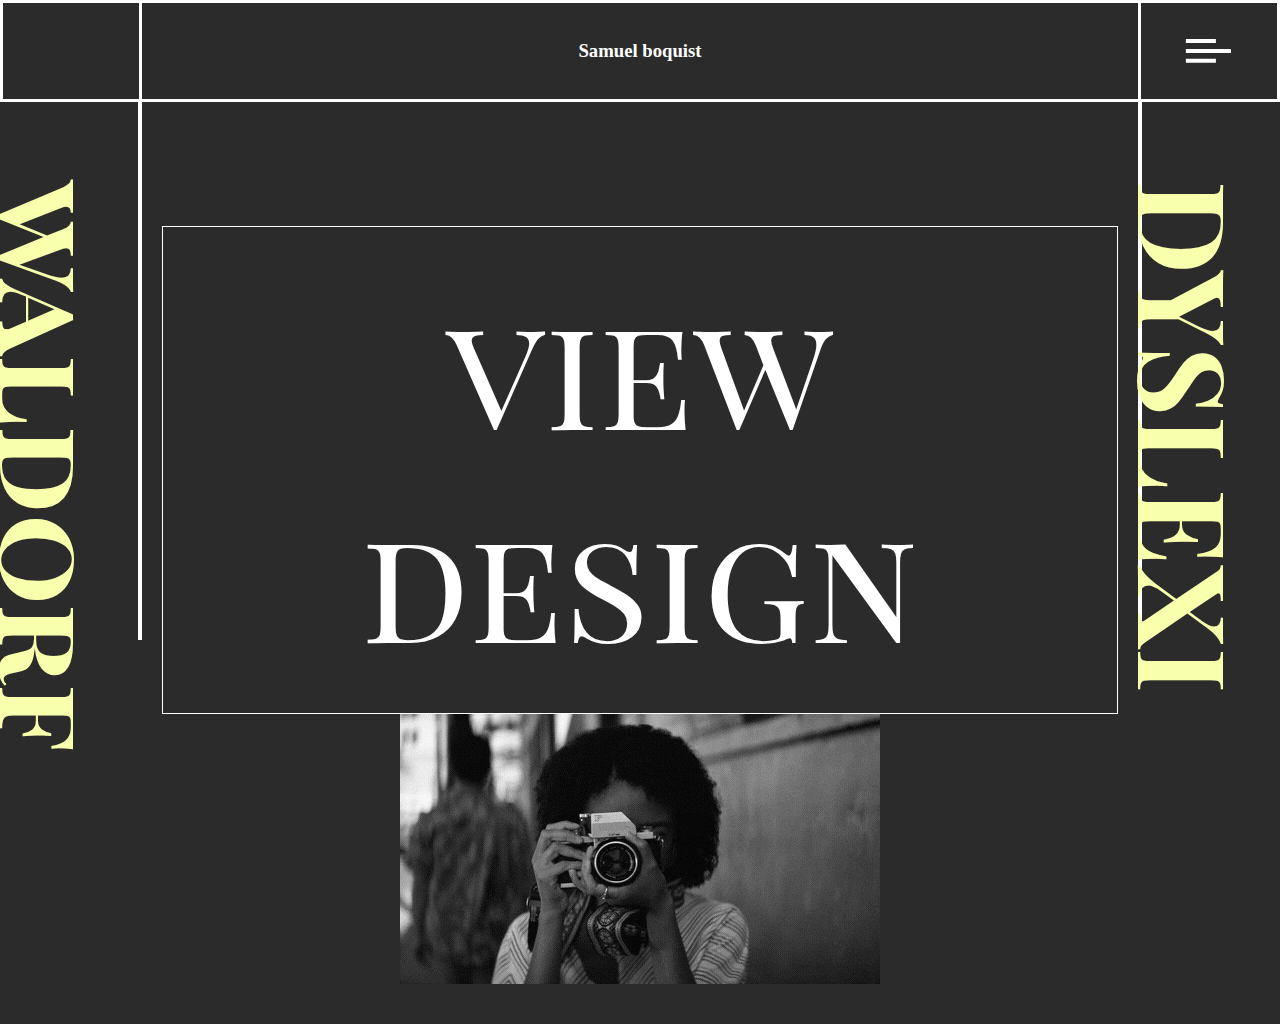
==== about.html @ 55b7f7b8 "new new push" ====
<!DOCTYPE html>
<html lang="en">
<head>
    <meta charset="UTF-8">
    <meta http-equiv="X-UA-Compatible" content="IE=edge">
    <meta name="viewport" content="width=device-width, initial-scale=1.0">
    <link rel="stylesheet" href="style.css">
    <link rel="preconnect" href="https://fonts.googleapis.com">
<link rel="preconnect" href="https://fonts.gstatic.com" crossorigin>
<link href="https://fonts.googleapis.com/css2?family=Playfair+Display+SC:wght@400;700&display=swap" rel="stylesheet">
    <title>Document</title>
</head>
<body>
    <main>
        <article class="grid-container">

            <div></div>

<!-- ------------------------------DIV 1--------------------------------- -->

            <div><h3 class="menu">Samuel boquist</h3></div>


<!-- ------------------------------DIV 2--------------------------------- -->

            <div><svg width="46,5" height="24" viewBox="0 0 31 16" fill="none" xmlns="http://www.w3.org/2000/svg" class="menu">
                <path d="M20.0178 15.8914H0V13.2428H20.0178V15.8914ZM30.0267 9.26996H0V6.6214H30.0267V9.26996ZM20.0178 2.64856H0V0H20.0178V2.64856Z" fill="white"/>
                </svg></div>  

<!-- ------------------------------DIV 3--------------------------------- -->

            <div class="grid-side" >
                <div class="line1"></div>
                <article class="side-test">
                    <h2 class="ZERO">
                        waldorf
                    </h2>
                    
                </article>
            </div>

<!-- ------------------------------DIV 4--------------------------------- -->

            <div class="grid-main-col">
                <article class="Design">
                    <a href="photo.html" class="text-design-knap"> view design</a>
                  <img src="bilder/giphy.gif" alt="">
                  
                    
                </article>  
            </div>

<!-- ------------------------------DIV 5--------------------------------- -->
<div class="grid-side" >
    <div class="line2"></div>
    <article class="side-test">
        <h2 class="ZERO">
            DYSLEXI
        </h2>
        
    </article>
</div>
 <!-- ------------------------------DIV 6--------------------------------- -->           
        </article>
    </main>
</body>
</html>
---- style.css ----
body {
      background-color: rgb(43, 43, 43);
      margin: 0%;}


    .image1{
      background-image: url("bilder/giphy.gif"); 
      background-color: #cccccc; 
      background-position: center; 
      background-repeat: no-repeat; 
      background-size: cover;
    }

/* -----------------menu-------------menu-------------menu--------------- */

    .grid-container {
      display: grid;
      grid-template-columns: 1fr 7fr 1fr;
      grid-template-rows: 8vw 42vw;
      grid-gap: 0;
    }
      
    .grid-container > div:nth-child(1) {
      display: flex;
      justify-content: space-evenly;
      border-style: solid;
      padding: 10px;
      color: white;

      }

    .grid-container > div:nth-child(2) {
      display: flex;
      justify-content: space-evenly;
      border-style: solid;
      border-left: none;
      border-right: none;
      padding: 10px;
      color: white;
    }
      
    .grid-container > div:nth-child(3) {
      display: flex;
      justify-content: space-evenly;
      border-style: solid;
      padding: auto;
      color: white;
    }

    .menu{
      margin: auto;
    }


/* ---------line----------------line------------------line-------- */
    .grid-side {
      display: grid;
      grid-template-columns: 1fr 1fr 1fr 1fr 1fr;
      grid-template-rows: 1fr 1fr 1fr 1fr 1fr;
      grid-gap: 10px;
  }

    .line1 {
      grid-column: 5;
      grid-row: 1 / span 5;
      display: flex;
      justify-content: center;
      position: relative;
      border-right: 4px solid white;
    }


    

    .line2 {
      grid-column: 1;
      grid-row: 1 / span 5;
      display: flex;
      justify-content: center;
      position: relative;
      border-left: 4px solid white;

    }

/* --------------main----------------main---------------Main------------ */

    .grid-main-col {
        display: grid;
        grid-template-columns: 1fr 1fr 1fr 1fr 1fr 1fr;
        grid-template-rows: 1fr 1fr 1fr 1fr 1fr;
        grid-gap: 20px;
        padding: 20px;
    }
          
    .Design{
        grid-column: 1 / -1;
        grid-row: 2 / span 2;
        font-family: Playfair Display SC;
        position: relative;
        font-style: normal;
        font-weight: normal;
        margin: 0;
        padding: 0;
        font-size: 10em;
        text-align: center;
    
        color: #F8FFAD;

    }
    /* .design-knap {
        grid-column: 3;
        grid-row: 4;
        display: flex;
        padding: 20px;
        padding-top: 0%;
        padding-bottom: 0%;
        position: absolute;
        width: auto;
        border: 1px solid #FFFFFF; */

        /* -----------text i border---------- */

        /* position: static;
        margin: auto;

        font-family: Palatino Linotype;
        font-style: normal;
        font-weight: normal;
        font-size: 18px;
        line-height: 24px;

        color: #FFFFFF; */

        .design-knap-position {
          grid-column: 1 / -1;
          grid-row: 5;
          text-align: center;
        }


        a:link, a:visited {
          border: 1px solid #FFFFFF;
          color: white;
          padding: 30px 55px;
          text-align: center;
          text-decoration: none;
          display: inline-block;
          font-size: 1em;
        }
        
        a:hover, a:active {
          background-color: #F8FFAD ;
          color: black;
          border: none;
        }

/* ------------side-text---------side-text-------------side-text----------- */

    .side-test{
        grid-column: 1 / 3;
        grid-row: 1 / span 2;

        font-family: Playfair Display SC;
        font-style: normal;
        font-weight: normal;
        font-size: 5em;
        transform: rotate(90deg);

        color: #F8FFAD;

    }

/* ----------------ALL--------------ALL--------------------ALL----------- */

      .ZERO{
        padding: 0;
        margin: 0;
      }


      .bild-waldorf{
        grid-column: 1 /span 3;
        grid-row: 1 / span 5;
        position: sticky;
        border: 2px solid #FFFFFF;
        box-sizing: border-box;
        
      }

      .bild-dyslexi{
        grid-column: 4 /span 3;
        grid-row: 1 / span 5;
        position: sticky;
        border: 2px solid #FFFFFF;
        box-sizing: border-box;
        
      }

      .p-a{
        position: absolute;
        justify-content: center;
      }
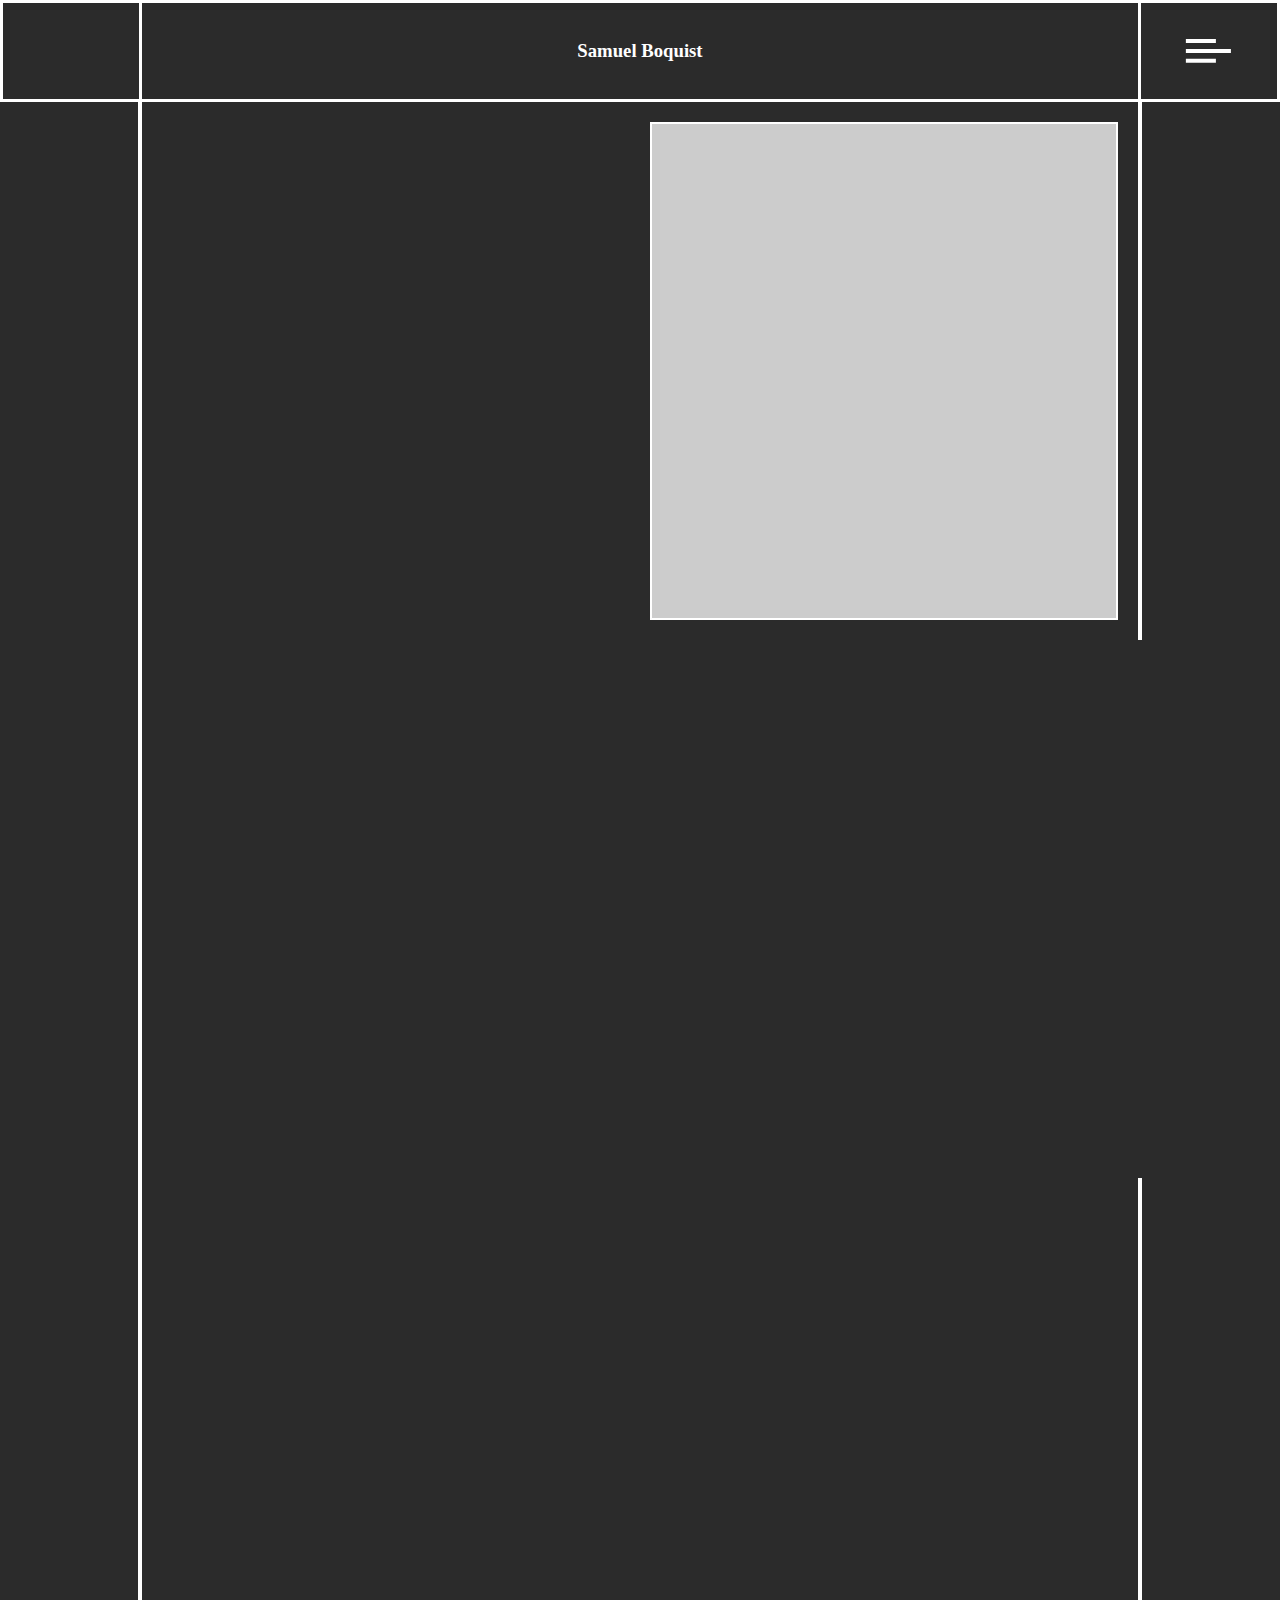
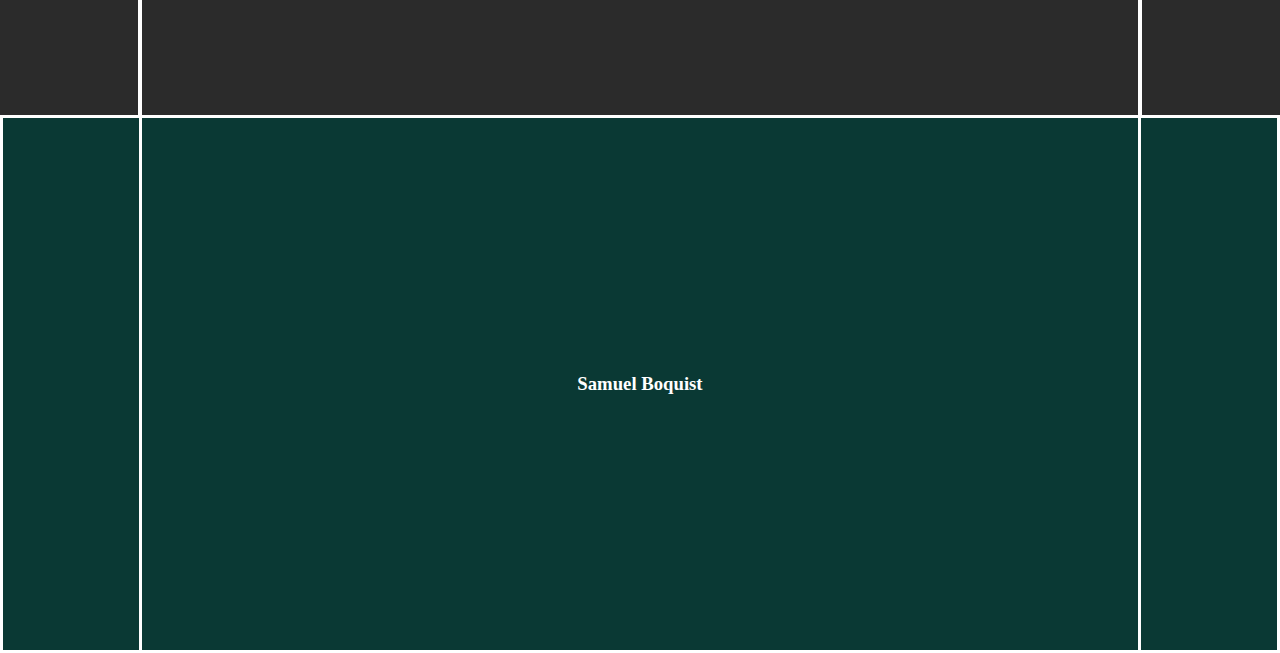
==== commit 410d91a5: "new.new.new" ====
--- a/about.html
+++ b/about.html
@@ -12,13 +12,13 @@
 </head>
 <body>
     <main>
-        <article class="grid-container">
+        <article class="grid-container-design">
 
             <div></div>
 
 <!-- ------------------------------DIV 1--------------------------------- -->
 
-            <div><h3 class="menu">Samuel boquist</h3></div>
+            <div><h3 class="menu">Samuel Boquist</h3></div>
 
 
 <!-- ------------------------------DIV 2--------------------------------- -->
@@ -31,36 +31,77 @@
 
             <div class="grid-side" >
                 <div class="line1"></div>
-                <article class="side-test">
-                    <h2 class="ZERO">
-                        waldorf
-                    </h2>
-                    
-                </article>
             </div>
 
 <!-- ------------------------------DIV 4--------------------------------- -->
 
             <div class="grid-main-col">
-                <article class="Design">
-                    <a href="photo.html" class="text-design-knap"> view design</a>
-                  <img src="bilder/giphy.gif" alt="">
-                  
-                    
-                </article>  
+                <article class="bild-dyslexi">
+              
+                  </article>  
             </div>
 
 <!-- ------------------------------DIV 5--------------------------------- -->
-<div class="grid-side" >
-    <div class="line2"></div>
-    <article class="side-test">
-        <h2 class="ZERO">
-            DYSLEXI
-        </h2>
-        
-    </article>
+            <div class="grid-side" >
+                <div class="line2"></div>
+            </div>
+ <!-- ------------------------------DIV 6--------------------------------- -->   
+ 
+            <div class="grid-side" >
+                <div class="line1"></div>
+            </div>
+
+<!-- ------------------------------DIV 7--------------------------------- -->
+
+            <div class="grid-main-col2">
+
+            </div>
+
+<!-- ------------------------------DIV 8--------------------------------- -->
+
+            <div class="grid-side" >
+                    
+            </div>
+
+<!-- ------------------------------DIV 9--------------------------------- -->
+
+            <div class="grid-side" >
+                <div class="line1"></div>
+
+            </div>
+
+<!-- ------------------------------DIV 10--------------------------------- -->
+
+            <div>
+               
+            </div>
+
+<!-- ------------------------------DIV 11--------------------------------- -->
+
+            <div class="grid-side" >
+                <div class="line2"></div>
+            </div>
+
+<!-- ------------------------------DIV 12--------------------------------- -->
+
+<div>
+
 </div>
- <!-- ------------------------------DIV 6--------------------------------- -->           
+
+<!-- ------------------------------DIV 13--------------------------------- -->
+
+<div >
+<h3 class="menu">Samuel Boquist</h3>
+</div>
+
+<!-- ------------------------------DIV 14--------------------------------- -->
+
+<div >
+
+</div>
+
+<!-- ------------------------------DIV 15--------------------------------- -->
+
         </article>
     </main>
 </body>
--- a/style.css
+++ b/style.css
@@ -1,6 +1,7 @@
     body {
       background-color: rgb(43, 43, 43);
-      margin: 0%;}
+      margin: 0%;
+    }
 
 
     .image1{
@@ -26,7 +27,6 @@
       border-style: solid;
       padding: 10px;
       color: white;
-
       }
 
     .grid-container > div:nth-child(2) {
@@ -51,6 +51,44 @@
       margin: auto;
     }
 
+/* ------------------grid2--------------------grid2------------------------grid2---------- */
+
+.grid-container-design {
+      display: grid;
+      grid-template-columns: 1fr 7fr 1fr;
+      grid-template-rows: 8vw 42vw 42vw 42vw 42vw;
+      grid-gap: 0;
+    }
+
+    .grid-container-design > div:nth-child(1) {
+      display: flex;
+      justify-content: space-evenly;
+      border-style: solid;
+      padding: 10px;
+      color: white;
+      }
+
+    .grid-container-design > div:nth-child(2) {
+      display: flex;
+      justify-content: space-evenly;
+      border-style: solid;
+      border-left: none;
+      border-right: none;
+      padding: 10px;
+      color: white;
+    }
+      
+    .grid-container-design > div:nth-child(3) {
+      display: flex;
+      justify-content: space-evenly;
+      border-style: solid;
+      padding: auto;
+      color: white;
+    }
+
+    .menu{
+      margin: auto;
+    }
 
 /* ---------line----------------line------------------line-------- */
     .grid-side {
@@ -58,7 +96,7 @@
       grid-template-columns: 1fr 1fr 1fr 1fr 1fr;
       grid-template-rows: 1fr 1fr 1fr 1fr 1fr;
       grid-gap: 10px;
-  }
+    }
 
     .line1 {
       grid-column: 5;
@@ -68,10 +106,7 @@
       position: relative;
       border-right: 4px solid white;
     }
-
-
     
-
     .line2 {
       grid-column: 1;
       grid-row: 1 / span 5;
@@ -79,7 +114,6 @@
       justify-content: center;
       position: relative;
       border-left: 4px solid white;
-
     }
 
 /* --------------main----------------main---------------Main------------ */
@@ -91,7 +125,21 @@
         grid-gap: 20px;
         padding: 20px;
     }
+
+    .grid-main-col2 {
+      display: grid;
+      grid-template-columns: 1fr 1fr 1fr 1fr 1fr 1fr;
+      grid-template-rows: 1fr 1fr 1fr 1fr 1fr;
+      grid-gap: 20px;
+      padding-left: 20px;
+      padding-bottom: 20px;
+      padding-right: 20px;
+    }
           
+
+/* -------------------knapp-----------------------knapp----------------------knapp------------------- */
+
+
     .Design{
         grid-column: 1 / -1;
         grid-row: 2 / span 2;
@@ -105,36 +153,26 @@
         text-align: center;
     
         color: #F8FFAD;
-
-    }
-    /* .design-knap {
-        grid-column: 3;
-        grid-row: 4;
-        display: flex;
-        padding: 20px;
-        padding-top: 0%;
-        padding-bottom: 0%;
-        position: absolute;
-        width: auto;
-        border: 1px solid #FFFFFF; */
-
-        /* -----------text i border---------- */
-
-        /* position: static;
-        margin: auto;
-
-        font-family: Palatino Linotype;
-        font-style: normal;
-        font-weight: normal;
-        font-size: 18px;
-        line-height: 24px;
-
-        color: #FFFFFF; */
+    }
+  
+
+/* -------------------knapp-----------------------knapp----------------------knapp------------------- */
+
 
         .design-knap-position {
           grid-column: 1 / -1;
           grid-row: 5;
           text-align: center;
+        }
+
+        .knapp-p{
+        text-align: center;
+        position: absolute;
+        position: absolute;
+        top: 50%;
+        left: 50%; 
+        transform: translate(-50%, -50%)
+
         }
 
 
@@ -167,7 +205,6 @@
         transform: rotate(90deg);
 
         color: #F8FFAD;
-
     }
 
 /* ----------------ALL--------------ALL--------------------ALL----------- */
@@ -177,26 +214,118 @@
         margin: 0;
       }
 
-
+ /* ----------------ALL--------------ALL--------------------ALL----------- */
+     
       .bild-waldorf{
-        grid-column: 1 /span 3;
+        background-image: url("bilder/DSC08292.jpg"); 
+        background-color: #cccccc; 
+        background-position: center; 
+        background-repeat: no-repeat; 
+        background-size: cover;
+
+        grid-column: 1 / span 3;
         grid-row: 1 / span 5;
         position: sticky;
         border: 2px solid #FFFFFF;
-        box-sizing: border-box;
+        box-sizing: border-box;       
+      }
+
+      .bild-dyslexi{
+        background-image: url("bilder/DSC08293.jpg"); 
+        background-color: #cccccc; 
+        background-position: center; 
+        background-repeat: no-repeat; 
+        background-size: cover;
         
-      }
-
-      .bild-dyslexi{
         grid-column: 4 /span 3;
         grid-row: 1 / span 5;
         position: sticky;
         border: 2px solid #FFFFFF;
-        box-sizing: border-box;
+        box-sizing: border-box;  
+      }
+
+      .bild-vaxi{
+        background-image: url("bilder/DSC08292.jpg"); 
+        background-color: #cccccc; 
+        background-position: center; 
+        background-repeat: no-repeat; 
+        background-size: cover;
         
-      }
-
+        grid-column: 1 / -1;
+        grid-row: 1 / span 3;
+        position: sticky;
+        border: 2px solid #FFFFFF;
+        box-sizing: border-box;  
+      }
+
+      .text-vaxi{
+        grid-column: 1 / -1;
+        grid-row: 4/ span 3;
+
+        font-family: Playfair Display SC;
+        font-style: normal;
+        font-weight: normal;
+        font-size: 10em;
+        text-align: center;
+
+        color: #F8FFAD;
+      }
+        
       .p-a{
-        position: absolute;
-        justify-content: center;
-      }+        height: 10em;
+        display: flex;
+        align-items: center }
+
+---------------------footer------------------footer--------------footer-------------------------
+
+        .grid-container-design > div:nth-child(12) {
+          display: flex;
+          justify-content: space-evenly;
+          border-style: solid;
+          padding: 10px;
+          background: #0A3934;
+          color: white;
+          }
+    
+        .grid-container-design > div:nth-child(14) {
+          display: flex;
+          justify-content: space-evenly;
+          border-style: solid;
+          border-left: none;
+          border-right: none;
+          padding: 10px;
+          background: #0A3934;
+          color: white;
+        }
+          
+        .grid-container-design > div:nth-child(13) {
+          display: flex;
+          justify-content: space-evenly;
+          border-style: solid;
+          padding: auto;
+          background: #0A3934;
+          color: white;
+        }
+        .grid-container-design > div:nth-child(15) {
+          display: flex;
+          justify-content: space-evenly;
+          border-style: solid;
+          padding: auto;
+          background: #0A3934;
+          color: white;
+        }
+
+        .nav-menu{
+          position: fixed;
+          right: 0%;
+          top: 0;
+          background-color: rgb(43, 43, 43);
+          width: 100%;
+          height: 100vh;
+          padding: 0;
+          margin: 0;
+          grid-template-columns: 1fr 1fr 1fr 1fr;
+          grid-template-rows: 8vw 48vw 48vw;
+          z-index: 99;         
+        }
+    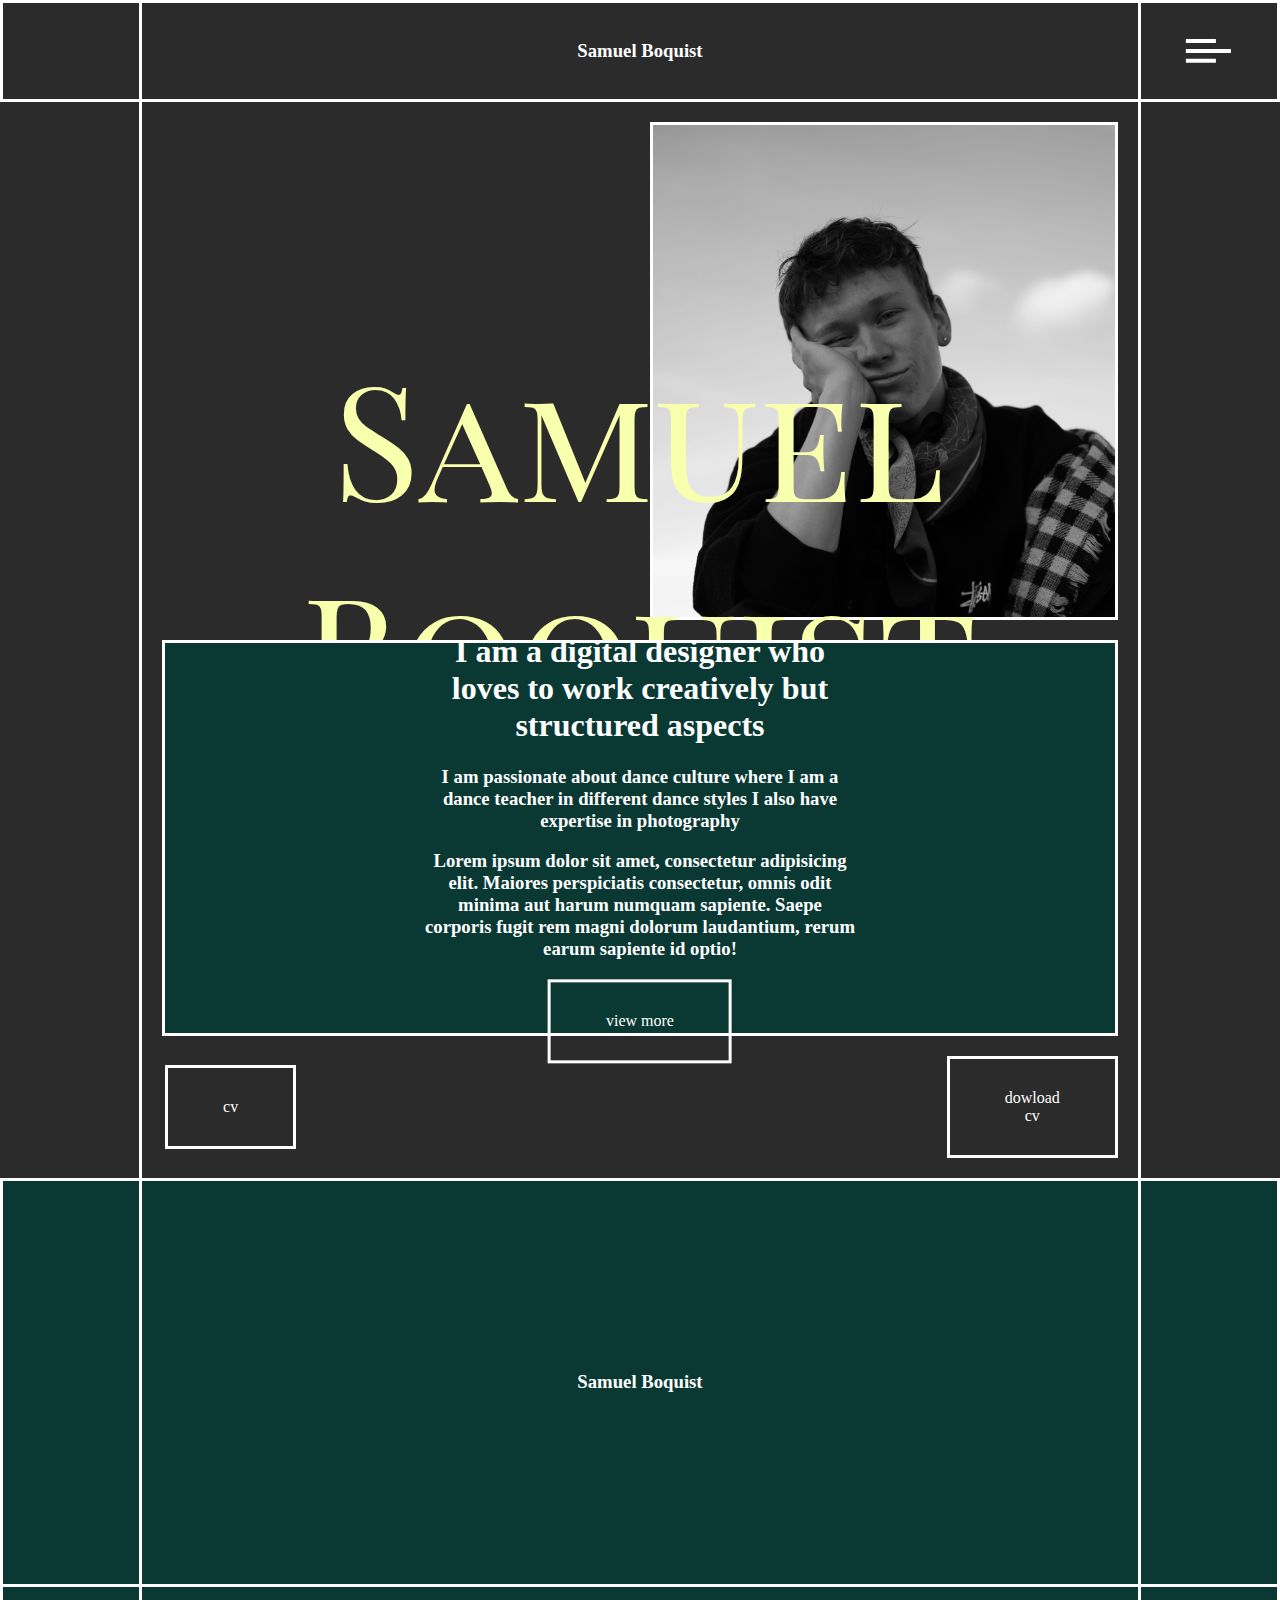
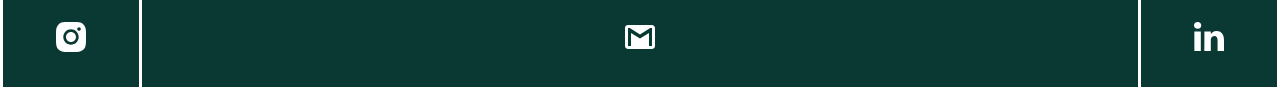
==== commit b37da7a9: "newnew" ====
--- a/about.html
+++ b/about.html
@@ -4,7 +4,7 @@
     <meta charset="UTF-8">
     <meta http-equiv="X-UA-Compatible" content="IE=edge">
     <meta name="viewport" content="width=device-width, initial-scale=1.0">
-    <link rel="stylesheet" href="style.css">
+    <link rel="stylesheet" href="about.css">
     <link rel="preconnect" href="https://fonts.googleapis.com">
 <link rel="preconnect" href="https://fonts.gstatic.com" crossorigin>
 <link href="https://fonts.googleapis.com/css2?family=Playfair+Display+SC:wght@400;700&display=swap" rel="stylesheet">
@@ -36,9 +36,14 @@
 <!-- ------------------------------DIV 4--------------------------------- -->
 
             <div class="grid-main-col">
-                <article class="bild-dyslexi">
-              
-                  </article>  
+            
+            <article class="bild-på-mig">
+              </article> 
+
+                  <h1 class="huvudtext">
+                    Samuel Boquist
+                </h1> 
+
             </div>
 
 <!-- ------------------------------DIV 5--------------------------------- -->
@@ -54,38 +59,38 @@
 <!-- ------------------------------DIV 7--------------------------------- -->
 
             <div class="grid-main-col2">
+                <article class="bild-Textfält">
+                <div class="text">
+                    <h1>I am a digital designer who loves to work creatively but structured aspects </h1>
 
+                    <h3>I am passionate about dance culture where I am a dance teacher in different dance styles
+                        
+                    I also have expertise in photography</h3>
+
+                    <h3>Lorem ipsum dolor sit amet, consectetur adipisicing elit. Maiores perspiciatis consectetur, omnis odit minima aut harum numquam sapiente. Saepe corporis fugit rem magni dolorum laudantium, rerum earum sapiente id optio!</h3>
+
+                    <a href="design.html" class="text-design-knap"> view more</a>
+                </div>
+                
+
+                </article>
+
+                <a href="design.html" class="design-knap-position"> cv </a>
+                <a href="design.html" class="dcv-knap-position"> dowload cv</a>
             </div>
 
 <!-- ------------------------------DIV 8--------------------------------- -->
 
             <div class="grid-side" >
-                    
+                <div class="line2"></div>
             </div>
 
 <!-- ------------------------------DIV 9--------------------------------- -->
 
-            <div class="grid-side" >
-                <div class="line1"></div>
-
-            </div>
-
-<!-- ------------------------------DIV 10--------------------------------- -->
-
-            <div>
-               
-            </div>
-
-<!-- ------------------------------DIV 11--------------------------------- -->
-
-            <div class="grid-side" >
-                <div class="line2"></div>
-            </div>
-
-<!-- ------------------------------DIV 12--------------------------------- -->
+           <!-- ------------------------------DIV 12--------------------------------- -->
 
 <div>
-
+ 
 </div>
 
 <!-- ------------------------------DIV 13--------------------------------- -->
@@ -97,12 +102,38 @@
 <!-- ------------------------------DIV 14--------------------------------- -->
 
 <div >
-
+    
 </div>
 
 <!-- ------------------------------DIV 15--------------------------------- -->
 
+
+<div>
+    <svg width="30" height="30" viewBox="0 0 30 30" fill="none" xmlns="http://www.w3.org/2000/svg" class="footer-side">
+        <path d="M14.996 9.99787C12.2417 9.99787 9.99393 12.2456 9.99393 15C9.99393 17.7544 12.2417 20.0021 14.996 20.0021C17.7503 20.0021 19.998 17.7544 19.998 15C19.998 12.2456 17.7503 9.99787 14.996 9.99787ZM29.9983 15C29.9983 12.9286 30.0171 10.876 29.9008 8.80832C29.7844 6.40669 29.2366 4.27525 27.4804 2.51907C25.7205 0.759128 23.5929 0.215011 21.1913 0.098682C19.1199 -0.0176466 17.0673 0.00111617 14.9997 0.00111617C12.9284 0.00111617 10.8758 -0.0176466 8.80815 0.098682C6.40658 0.215011 4.27517 0.762881 2.51902 2.51907C0.759114 4.27901 0.215007 6.40669 0.0986802 8.80832C-0.0176462 10.8797 0.00111615 12.9324 0.00111615 15C0.00111615 17.0676 -0.0176462 19.124 0.0986802 21.1917C0.215007 23.5933 0.762867 25.7247 2.51902 27.4809C4.27893 29.2409 6.40658 29.785 8.80815 29.9013C10.8795 30.0176 12.9321 29.9989 14.9997 29.9989C17.0711 29.9989 19.1237 30.0176 21.1913 29.9013C23.5929 29.785 25.7243 29.2371 27.4804 27.4809C29.2403 25.721 29.7844 23.5933 29.9008 21.1917C30.0208 19.124 29.9983 17.0714 29.9983 15ZM14.996 22.6964C10.7369 22.6964 7.29966 19.2591 7.29966 15C7.29966 10.7409 10.7369 7.30355 14.996 7.30355C19.255 7.30355 22.6923 10.7409 22.6923 15C22.6923 19.2591 19.255 22.6964 14.996 22.6964ZM23.0075 8.7858C22.0131 8.7858 21.2101 7.98276 21.2101 6.98834C21.2101 5.99392 22.0131 5.19087 23.0075 5.19087C24.0019 5.19087 24.8049 5.99392 24.8049 6.98834C24.8052 7.22447 24.7589 7.45834 24.6687 7.67655C24.5785 7.89476 24.4461 8.09303 24.2791 8.26C24.1122 8.42697 23.9139 8.55936 23.6957 8.64958C23.4775 8.73981 23.2436 8.7861 23.0075 8.7858Z" fill="white"/>
+        </svg>
+</div>
+
+<!-- ------------------------------DIV 16--------------------------------- -->
+
+<div>
+             <svg width="30" height="24" viewBox="0 0 30 24" fill="none" xmlns="http://www.w3.org/2000/svg" class="footer-main">
+            <path d="M27 21H24V7.875L15 13.5L6 7.875V21H3V3H4.8L15 9.375L25.2 3H27V21ZM27 0H3C1.335 0 0 1.335 0 3V21C0 21.7956 0.31607 22.5587 0.87868 23.1213C1.44129 23.6839 2.20435 24 3 24H27C27.7956 24 28.5587 23.6839 29.1213 23.1213C29.6839 22.5587 30 21.7956 30 21V3C30 2.20435 29.6839 1.44129 29.1213 0.87868C28.5587 0.31607 27.7956 0 27 0Z" fill="white"/>
+            </svg>
+</div>
+
+<!-- ------------------------------DIV 17--------------------------------- -->
+
+<div >
+    <svg width="30" height="29" viewBox="0 0 30 29" fill="none" xmlns="http://www.w3.org/2000/svg" class="footer-side">
+        <path d="M6.80927 28.9995V9.43327H0.37844V28.9995H6.80927ZM3.59469 6.76022C5.83723 6.76022 7.23311 5.25776 7.23311 3.38019C7.19133 1.46027 5.83732 -0.000488281 3.63724 -0.000488281C1.43751 -0.000488281 -0.000976562 1.4603 -0.000976562 3.38019C-0.000976562 5.25785 1.39456 6.76022 3.55271 6.76022H3.59449H3.59469ZM10.3687 28.9995H16.7996V18.0728C16.7996 17.488 16.8413 16.9038 17.0112 16.4858C17.4761 15.3174 18.5342 14.1073 20.3106 14.1073C22.6377 14.1073 23.5686 15.9016 23.5686 18.5319V28.9994H29.9991V17.7803C29.9991 11.7703 26.8264 8.97391 22.5953 8.97391C19.1262 8.97391 17.603 10.9349 16.7568 12.2706H16.7997V9.43286H10.3689C10.4533 11.2689 10.3689 28.9991 10.3689 28.9991L10.3687 28.9995Z" fill="white"/>
+        </svg>
+</div>
+
+<!-- ------------------------------DIV 18--------------------------------- -->
+
         </article>
     </main>
+    <script src="menu.js"></script>
 </body>
 </html>--- a/about.css
+++ b/about.css
@@ -0,0 +1,297 @@
+body {
+    background-color: rgb(43, 43, 43);
+    margin: 0%;
+  }
+
+
+
+
+/* -----------------menu-------------menu-------------menu--------------- */
+
+  .menu{
+    margin: auto;
+  }
+
+  .nav-menu{
+    position: fixed;
+    right: -110%;
+    top: 0;
+    background-color: rgb(43, 43, 43);
+    width: 100%;
+    height: 100vh;
+    padding: 0;
+    margin: 0;
+    grid-template-columns: 1fr 1fr 1fr 1fr;
+    grid-template-rows: 8vw 48vw 48vw;
+    z-index: 99;         
+  }
+
+/* ----------------grid2--------------------grid2-----------------grid2-- */
+
+.grid-container-design {
+    display: grid;
+    grid-template-columns: 1fr 7fr 1fr;
+    grid-template-rows: 8vw 42vw 42vw 32vw 8vw;
+    grid-gap: 0;
+  }
+
+  .grid-container-design > div:nth-child(1) {
+    display: flex;
+    justify-content: space-evenly;
+    border-style: solid;
+    padding: 10px;
+    color: white;
+    }
+
+  .grid-container-design > div:nth-child(2) {
+    display: flex;
+    justify-content: space-evenly;
+    border-style: solid;
+    border-left: none;
+    border-right: none;
+    padding: 10px;
+    color: white;
+  }
+    
+  .grid-container-design > div:nth-child(3) {
+    display: flex;
+    justify-content: space-evenly;
+    border-style: solid;
+    padding: auto;
+    color: white;
+  }
+
+
+
+/* ---------lines----------------lines------------------lines-------- */
+  .grid-side {
+    display: grid;
+    grid-template-columns: 1fr 1fr 1fr 1fr 1fr;
+    grid-template-rows: 1fr 1fr 1fr 1fr 1fr;
+    grid-gap: 10px;
+  }
+
+  .line1 {
+    grid-column: 5;
+    grid-row: 1 / span 5;
+    display: flex;
+    justify-content: center;
+    position: relative;
+    border-right: 0.2em solid white;
+  }
+  
+  .line2 {
+    grid-column: 1;
+    grid-row: 1 / span 5;
+    display: flex;
+    justify-content: center;
+    position: relative;
+    border-left: 0.2em solid white;
+  }
+
+/* --------------main----------------main---------------Main------------ */
+
+  .grid-main-col {
+      display: grid;
+      grid-template-columns: 1fr 1fr 1fr 1fr 1fr 1fr;
+      grid-template-rows: 1fr 1fr 1fr 1fr 1fr;
+      grid-gap: 20px;
+      padding: 20px;
+  }
+
+  .grid-main-col2 {
+    display: grid;
+    grid-template-columns: 1fr 1fr 1fr 1fr 1fr 1fr;
+    grid-template-rows: 1fr 1fr 1fr 1fr 1fr;
+    grid-gap: 20px;
+    padding-left: 20px;
+    padding-bottom: 20px;
+    padding-right: 20px;
+  }
+        
+
+/* -----------knapp-----------------knapp----------------------knapp-- */
+
+
+  .huvudtext{
+      grid-column: 1 / -1;
+      grid-row: 3 / span 2;
+      font-family: Playfair Display SC;
+      position: relative;
+      font-style: normal;
+      font-weight: normal;
+      margin: 0;
+      padding: 0;
+      font-size: 10rem;
+      text-align: center;
+  
+      color: #F8FFAD;
+  }
+
+
+/* ------------knapp--------knapp-------------------- */
+
+
+      a:link, a:visited {
+        border: 0.2em solid #FFFFFF;
+        color: white;
+        padding: 30px 55px;
+        text-align: center;
+        text-decoration: none;
+        margin: auto;
+        display: inline-block;
+        font-size: 1em;
+      }
+      
+      a:hover, a:active {
+        border: 0.2em solid #F8FFAD;
+        background-color: #F8FFAD ;
+        color: black;
+        border: none;
+      }
+
+      .cv-knap-position {
+        grid-column: 1 ;
+        grid-row: 5;
+        text-align: center;
+      }
+
+      .dcv-knap-position {
+        grid-column: 6 ;
+        grid-row: 5;
+        text-align: center;
+      }
+
+
+/* -------------ALL text------------ALL text------------ALL text-------- */
+
+    .ZERO{
+      padding: 0;
+      margin: 0;
+    }
+
+/* -----images design-----------images design---------images design-- */
+   
+
+    .bild-på-mig{
+      background-image: url("bilder/Rectangle\ 3.png"); 
+      background-color: #cccccc; 
+      background-position: center; 
+      background-repeat: no-repeat; 
+      background-size: cover;
+      
+      grid-column: 4 / -1;
+      grid-row: 1 / span 5;
+      position: sticky;
+      border: 0.2em solid #FFFFFF;
+      box-sizing: border-box;  
+    }
+
+    .bild-Textfält{
+ 
+        background-color: #0A3934; 
+        background-position: center; 
+        background-repeat: no-repeat; 
+        background-size: cover;
+        
+        grid-column: 1 / -1;
+        grid-row: 1 / span 4;
+        position: sticky;
+        border: 0.2em solid #FFFFFF;
+        box-sizing: border-box;  
+      }
+
+      .text{
+        color: white;
+        padding: 20px;
+        text-align: center;
+        position: absolute;
+        position: absolute;
+        top: 50%;
+        left: 50%; 
+        transform: translate(-50%, -50%)
+      }
+
+
+
+
+
+
+/* -----------------footer----------------footer--------------footer------- */
+
+
+      .grid-container-design > div:nth-child(11) {
+        display: flex;
+        justify-content: space-evenly;
+        border-style: solid;
+        border-left: none;
+        border-right: none;
+        padding: 10px;
+        background: #0A3934;
+        color: white;
+      }
+        
+      .grid-container-design > div:nth-child(10) {
+        display: flex;
+        justify-content: space-evenly;
+        border-style: solid;
+        padding: auto;
+        background: #0A3934;
+        color: white;
+      }
+      .grid-container-design > div:nth-child(12) {
+        display: flex;
+        justify-content: space-evenly;
+        border-style: solid;
+        padding: auto;
+        background: #0A3934;
+        color: white;
+      }
+/* --------------------more---------------------footer------------ */
+      .grid-container-design > div:nth-child(14) {
+        display: flex;
+        justify-content: space-evenly;
+        border-style: solid;
+        border-top: none;
+        border-left: none;
+        border-right: none;
+        padding: 10px;
+        background: #0A3934;
+        color: white;
+      }
+        
+      .grid-container-design > div:nth-child(13) {
+        display: flex;
+        justify-content: space-evenly;
+        border-style: solid;
+        border-top: none;
+        padding: auto;
+        background: #0A3934;
+        color: white;
+      }
+      .grid-container-design > div:nth-child(15) {
+        display: flex;
+        justify-content: space-evenly;
+        border-style: solid;
+        border-top: none;
+        padding: auto;
+        background: #0A3934;
+        color: white;
+      }
+
+      .footer-side{
+       margin: auto;
+      }
+
+      .footer-main{
+        margin: auto;
+      }
+
+
+     
+
+/* -------------------menu nav--------------------menu nav--------- */
+
+
+
+  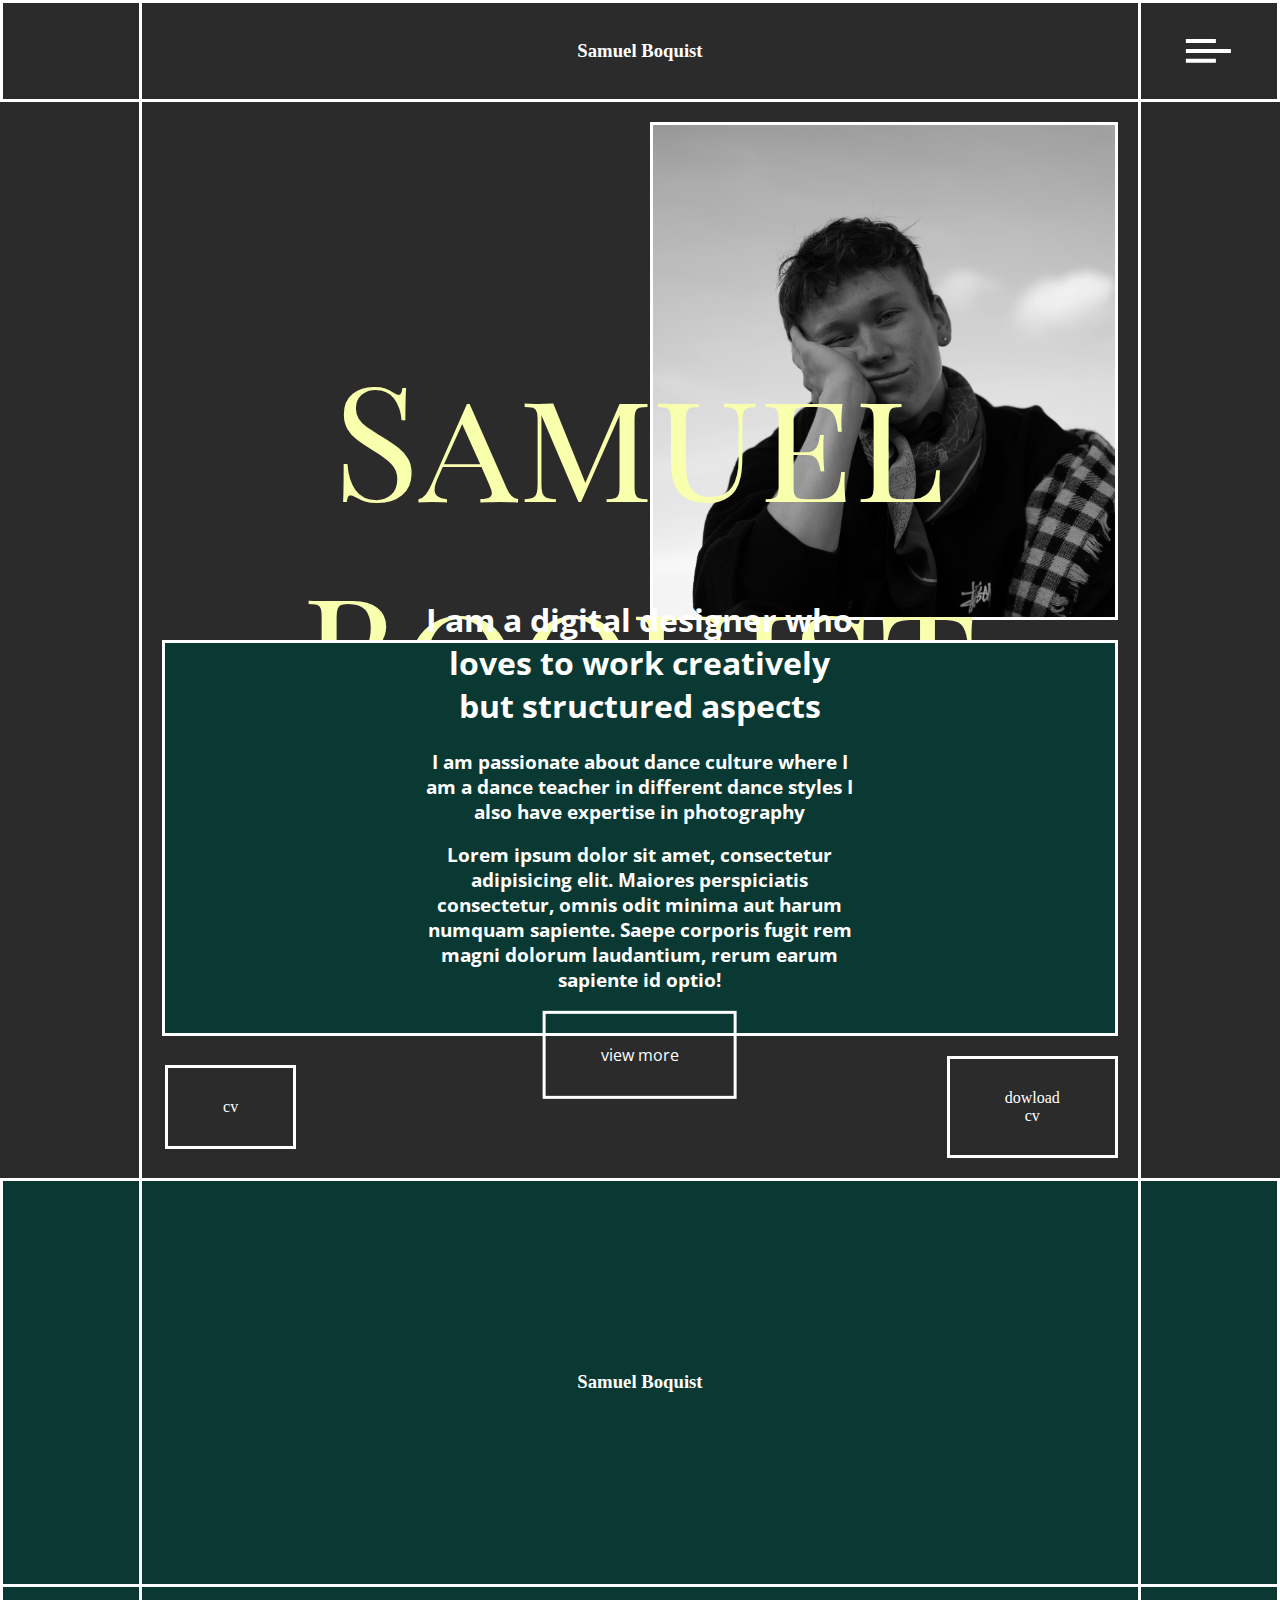
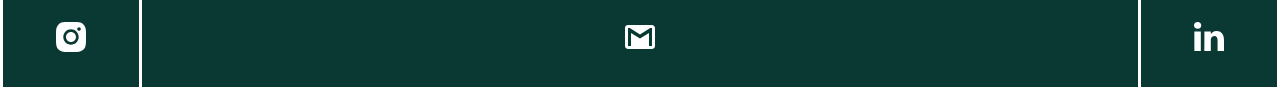
==== commit ce667f08: "new" ====
--- a/about.html
+++ b/about.html
@@ -8,6 +8,9 @@
     <link rel="preconnect" href="https://fonts.googleapis.com">
 <link rel="preconnect" href="https://fonts.gstatic.com" crossorigin>
 <link href="https://fonts.googleapis.com/css2?family=Playfair+Display+SC:wght@400;700&display=swap" rel="stylesheet">
+<link rel="preconnect" href="https://fonts.googleapis.com">
+<link rel="preconnect" href="https://fonts.gstatic.com" crossorigin>
+<link href="https://fonts.googleapis.com/css2?family=Open+Sans:wght@300&display=swap" rel="stylesheet">
     <title>Document</title>
 </head>
 <body>
--- a/about.css
+++ b/about.css
@@ -202,6 +202,7 @@
       }
 
       .text{
+        font-family: 'Open Sans', sans-serif;
         color: white;
         padding: 20px;
         text-align: center;
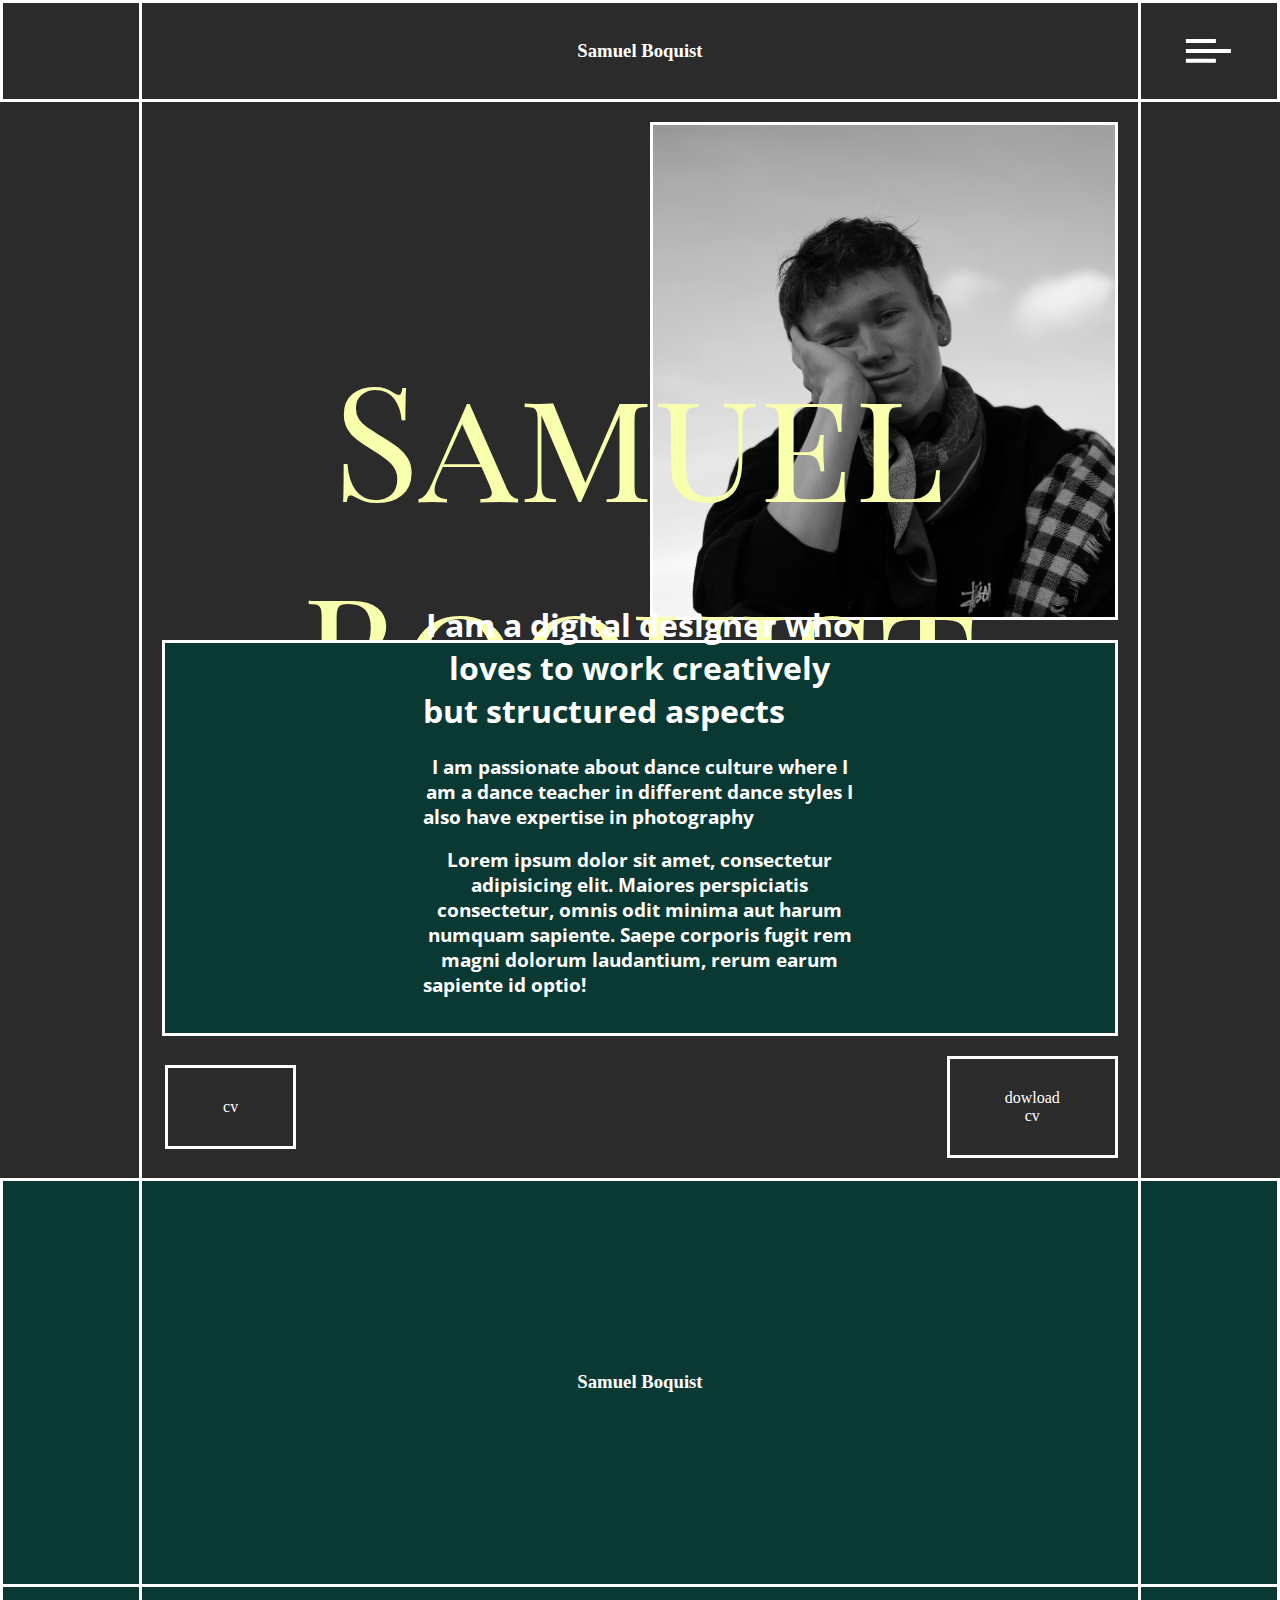
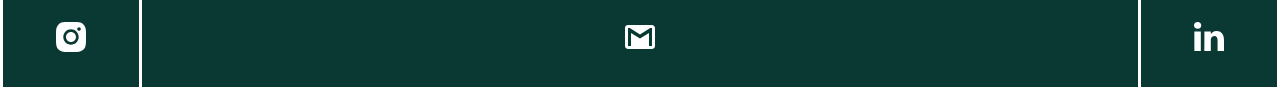
==== commit f0cc77c3: "new.new" ====
--- a/about.html
+++ b/about.html
@@ -72,7 +72,7 @@
 
                     <h3>Lorem ipsum dolor sit amet, consectetur adipisicing elit. Maiores perspiciatis consectetur, omnis odit minima aut harum numquam sapiente. Saepe corporis fugit rem magni dolorum laudantium, rerum earum sapiente id optio!</h3>
 
-                    <a href="design.html" class="text-design-knap"> view more</a>
+                
                 </div>
                 
 
--- a/about.css
+++ b/about.css
@@ -174,7 +174,7 @@
    
 
     .bild-på-mig{
-      background-image: url("bilder/Rectangle\ 3.png"); 
+      background-image: url("bilder/about/Rectangle\ 3.png"); 
       background-color: #cccccc; 
       background-position: center; 
       background-repeat: no-repeat; 
@@ -202,13 +202,14 @@
       }
 
       .text{
+        text-align-last: left;
         font-family: 'Open Sans', sans-serif;
         color: white;
         padding: 20px;
         text-align: center;
         position: absolute;
         position: absolute;
-        top: 50%;
+        top: 40%;
         left: 50%; 
         transform: translate(-50%, -50%)
       }
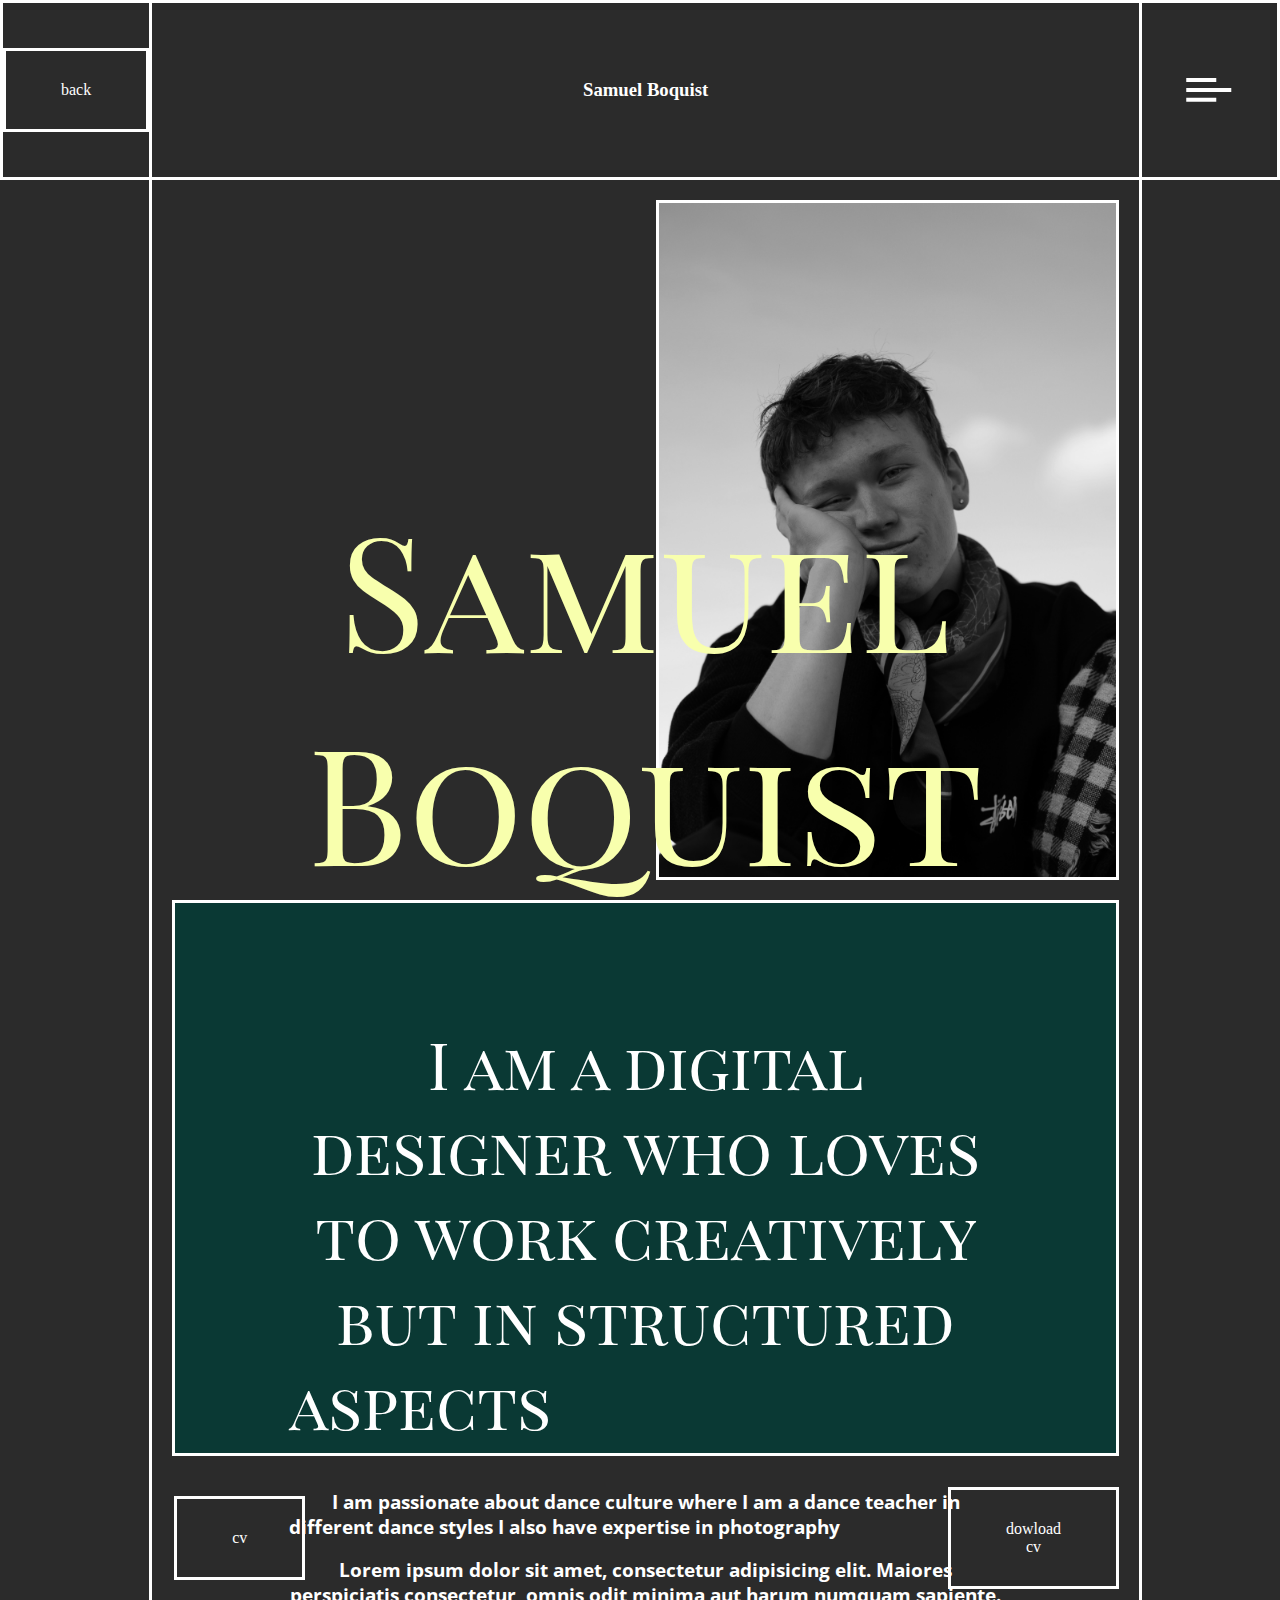
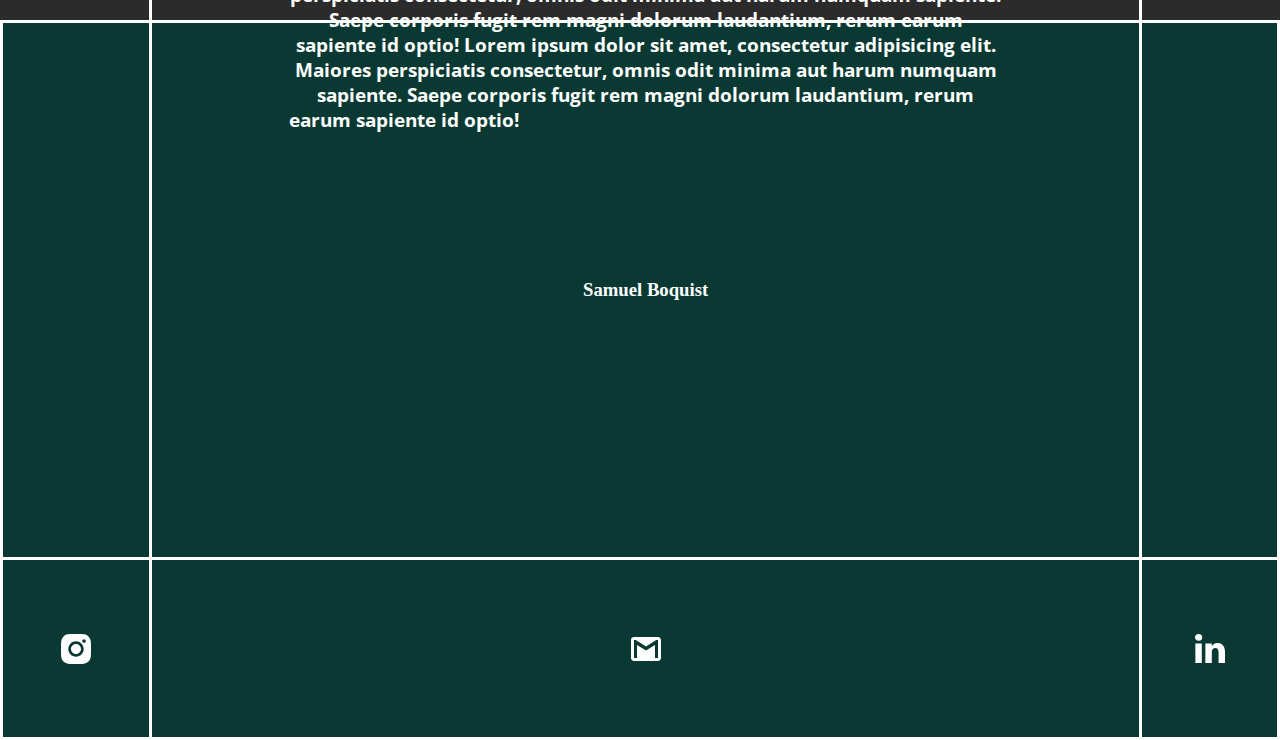
==== commit 200c4889: "new shitt" ====
--- a/about.html
+++ b/about.html
@@ -17,7 +17,11 @@
     <main>
         <article class="grid-container-design">
 
-            <div></div>
+            <div>
+
+                <a href="index.html" class="knapp-p"> back </a>
+
+            </div>
 
 <!-- ------------------------------DIV 1--------------------------------- -->
 
@@ -63,14 +67,16 @@
 
             <div class="grid-main-col2">
                 <article class="bild-Textfält">
+
+
                 <div class="text">
-                    <h1>I am a digital designer who loves to work creatively but structured aspects </h1>
+                    <h1 class="rubrik">I am a digital designer who loves to work creatively but in structured aspects </h1>
 
                     <h3>I am passionate about dance culture where I am a dance teacher in different dance styles
                         
                     I also have expertise in photography</h3>
 
-                    <h3>Lorem ipsum dolor sit amet, consectetur adipisicing elit. Maiores perspiciatis consectetur, omnis odit minima aut harum numquam sapiente. Saepe corporis fugit rem magni dolorum laudantium, rerum earum sapiente id optio!</h3>
+                    <h3>Lorem ipsum dolor sit amet, consectetur adipisicing elit. Maiores perspiciatis consectetur, omnis odit minima aut harum numquam sapiente. Saepe corporis fugit rem magni dolorum laudantium, rerum earum sapiente id optio! Lorem ipsum dolor sit amet, consectetur adipisicing elit. Maiores perspiciatis consectetur, omnis odit minima aut harum numquam sapiente. Saepe corporis fugit rem magni dolorum laudantium, rerum earum sapiente id optio!</h3>
 
                 
                 </div>
--- a/about.css
+++ b/about.css
@@ -22,7 +22,7 @@
     padding: 0;
     margin: 0;
     grid-template-columns: 1fr 1fr 1fr 1fr;
-    grid-template-rows: 8vw 48vw 48vw;
+    grid-template-rows: 20vh 80vh 80vh;
     z-index: 99;         
   }
 
@@ -31,7 +31,7 @@
 .grid-container-design {
     display: grid;
     grid-template-columns: 1fr 7fr 1fr;
-    grid-template-rows: 8vw 42vw 42vw 32vw 8vw;
+    grid-template-rows: 20vh 80vh 80vh 60vh 20vh;
     grid-gap: 0;
   }
 
@@ -39,14 +39,16 @@
     display: flex;
     justify-content: space-evenly;
     border-style: solid;
-    padding: 10px;
+    padding: auto;
+    position: sticky;
     color: white;
     }
-
+  
   .grid-container-design > div:nth-child(2) {
     display: flex;
     justify-content: space-evenly;
     border-style: solid;
+    position: sticky;
     border-left: none;
     border-right: none;
     padding: 10px;
@@ -57,6 +59,7 @@
     display: flex;
     justify-content: space-evenly;
     border-style: solid;
+    position: sticky;
     padding: auto;
     color: white;
   }
@@ -170,6 +173,14 @@
       margin: 0;
     }
 
+    .rubrik{  
+      font-family: Playfair Display SC;
+      position: relative;
+      font-style: normal;
+      font-weight: normal;
+      font-size: 4rem;
+
+    }
 /* -----images design-----------images design---------images design-- */
    
 
@@ -209,11 +220,10 @@
         text-align: center;
         position: absolute;
         position: absolute;
-        top: 40%;
-        left: 50%; 
-        transform: translate(-50%, -50%)
-      }
-
+        top: 10%;
+        left: 10%; 
+        right: 10%
+      }
 
 
 
